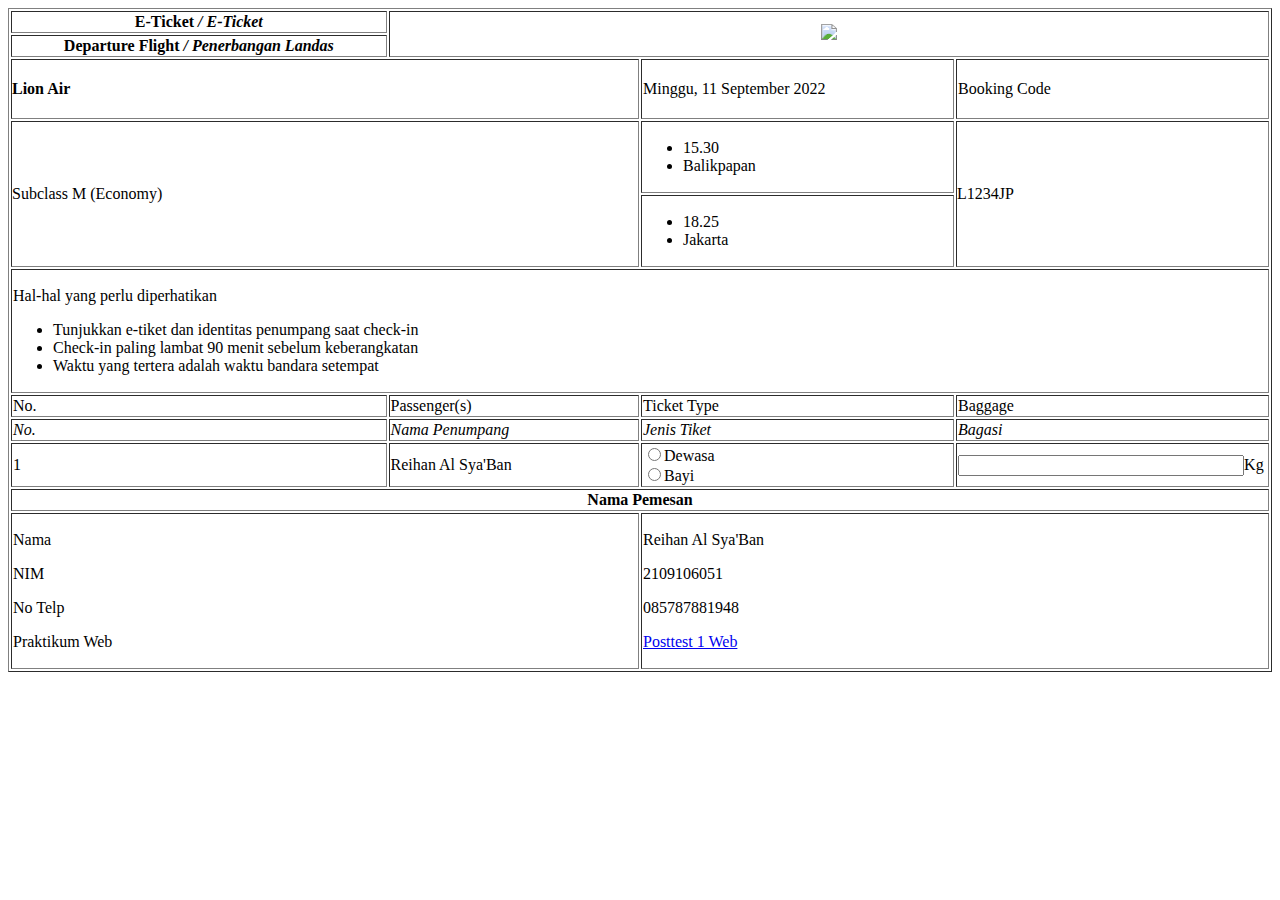
==== index.html @ 20c24223 "first commit" ====
<!DOCTYPE html>
<html lang="en">
<head>
	<meta charset="UTF-8">
	<meta name="viewport" content="width=device-width, initial-scale=1.0">
	<title>Posttest 1 - saban</title>
</head>
<body>
	<table border="1" width="100%">
		<tr>
		 <th align="center">E-Ticket <i>/ E-Ticket</i></th>
		 <td colspan="3" rowspan="2" align="center"><img src="https://1.bp.blogspot.com/-cBfGfTYoBlY/YOMgGumda6I/AAAAAAAAIuM/Q-bnZSnnUBEFjJihQVK0ZMnJAqFjpL8QgCLcBGAsYHQ/s1453/logo-traveloka.png" height="100"></td>
		</tr>
		<tr>
		 <th align="center">Departure Flight <i>/ Penerbangan Landas</i></th>
		</tr>

		<tr>
		 <th colspan="2" align="left" style="padding: 20px 0px 20px 0px;">Lion Air</th>
		 <td>Minggu, 11 September 2022</td>
		 <td>Booking Code</td>
		</tr>
		
		<tr>
		 <td colspan="2" rowspan="2" align="left" style="padding: 40px 0px 40px 0px;">Subclass M (Economy)</td>
		 <td><ul><li>15.30</li><li>Balikpapan</li></ul></td>
		 <td rowspan="2" align="left" style="padding: 40px 0px 40px 0px;">L1234JP</td>
		</tr>

		<tr>
		 <td><ul><li>18.25</li><li>Jakarta</li></ul></td>
		</tr>

		<tr>
		 <td colspan="4">
		  <p>Hal-hal yang perlu diperhatikan</p>
		  <ul>
		   <li>Tunjukkan e-tiket dan identitas penumpang saat check-in</li>
		   <li>Check-in paling lambat 90 menit sebelum keberangkatan</li>
		   <li>Waktu yang tertera adalah waktu bandara setempat</li>
		  </ul>
		 </td>
		</tr>

		<tr>
		 <td width="30%">No.</td>
		 <td width="20%">Passenger(s)</td>
		 <td width="25%">Ticket Type</td>
		 <td width="25%">Baggage</td>
		</tr>
		<tr>
		 <td><i>No.</i></td>
		 <td><i>Nama Penumpang</i></td>
		 <td><i>Jenis Tiket</i></td>
		 <td><i>Bagasi</i></td>
		</tr>
		<tr>
		 <td>1</td>
		 <td>Reihan Al Sya'Ban</td>
		 <td>
		  <input type="radio" name="type" id="type1">Dewasa
		  <br>
		  <input type="radio" name="type" id="type2">Bayi
		 </td>
		 <td>
		  <input type="text" name="baggage" id="baggage" style="width: 90%">Kg
		 </td>
		</tr>
		
		<tr>
		 <th align="center" colspan="4">Nama Pemesan</th>
		</tr>

		<tr>
		 <td colspan="2">
		  <p>Nama</p>
		  <p>NIM</p>
		  <p>No Telp</p>
		  <p>Praktikum Web</p>
		 </td>

		 <td colspan="2">
		  <p>Reihan Al Sya'Ban</p>
		  <p>2109106051</p>
		  <p>085787881948</p>
		  <p><a href="https://classroom.google.com/c/NTI3MzE4MTg1ODc2/a/NTQ3Njc1NTYwNDI4/details" target="_blank">Posttest 1 Web</a></p>
		 </td>
		</tr>
	</table>
</body>
</html>
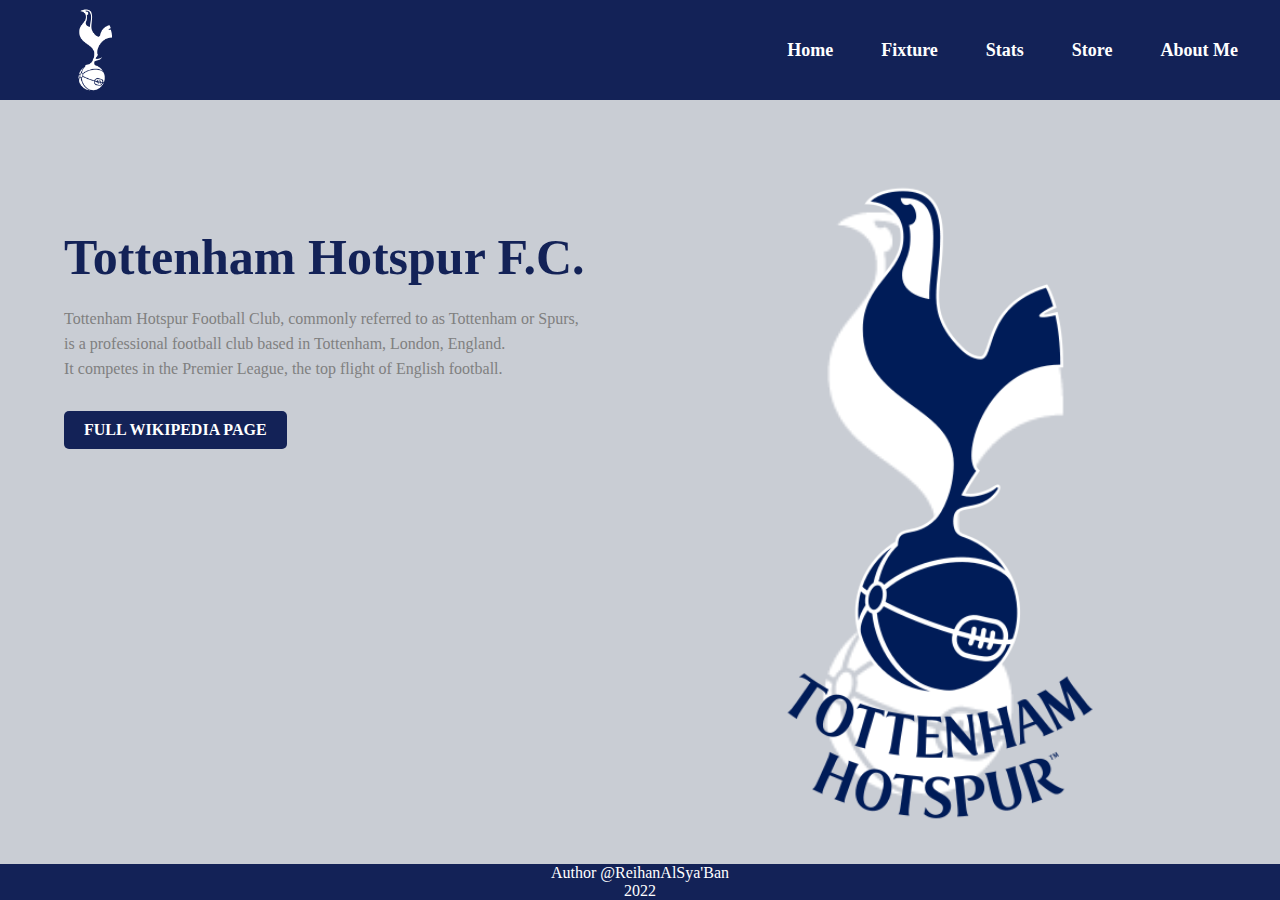
==== commit 0f4e86e3: "Posttest 2" ====
--- a/index.html
+++ b/index.html
@@ -3,89 +3,39 @@
 <head>
 	<meta charset="UTF-8">
 	<meta name="viewport" content="width=device-width, initial-scale=1.0">
-	<title>Posttest 1 - saban</title>
+	<title>Posttest 2 - saban</title>
+    <link rel="stylesheet" href="style.css">
 </head>
 <body>
-	<table border="1" width="100%">
-		<tr>
-		 <th align="center">E-Ticket <i>/ E-Ticket</i></th>
-		 <td colspan="3" rowspan="2" align="center"><img src="https://1.bp.blogspot.com/-cBfGfTYoBlY/YOMgGumda6I/AAAAAAAAIuM/Q-bnZSnnUBEFjJihQVK0ZMnJAqFjpL8QgCLcBGAsYHQ/s1453/logo-traveloka.png" height="100"></td>
-		</tr>
-		<tr>
-		 <th align="center">Departure Flight <i>/ Penerbangan Landas</i></th>
-		</tr>
+    <div class="mainpage">
+        <nav class="navbar">
+            <img src="logo.png" class="logo">
+            <ul>
+                <li><a href="#"><b>Home</b></a></li>
+                <li><a href="#"><b>Fixture</b></a></li>
+                <li><a href="#"><b>Stats</b></a></li>
+                <li><a href="#"><b>Store</b></a></li>
+                <li><a href="about.html"><b>About Me</b></a></li>
+            </ul>
+        </nav>
+        <div class="content">
+            <h1>Tottenham Hotspur F.C.</h1>
+            <p>Tottenham Hotspur Football Club, commonly referred to as Tottenham or Spurs,</p>
+            <p>is a professional football club based in Tottenham, London, England.</p>
+            <p>It competes in the Premier League, the top flight of English football.</p>
+        <a href="https://en.wikipedia.org/wiki/Tottenham_Hotspur_F.C." target="_blank">FULL WIKIPEDIA PAGE</a>
+        </div>
 
-		<tr>
-		 <th colspan="2" align="left" style="padding: 20px 0px 20px 0px;">Lion Air</th>
-		 <td>Minggu, 11 September 2022</td>
-		 <td>Booking Code</td>
-		</tr>
-		
-		<tr>
-		 <td colspan="2" rowspan="2" align="left" style="padding: 40px 0px 40px 0px;">Subclass M (Economy)</td>
-		 <td><ul><li>15.30</li><li>Balikpapan</li></ul></td>
-		 <td rowspan="2" align="left" style="padding: 40px 0px 40px 0px;">L1234JP</td>
-		</tr>
-
-		<tr>
-		 <td><ul><li>18.25</li><li>Jakarta</li></ul></td>
-		</tr>
-
-		<tr>
-		 <td colspan="4">
-		  <p>Hal-hal yang perlu diperhatikan</p>
-		  <ul>
-		   <li>Tunjukkan e-tiket dan identitas penumpang saat check-in</li>
-		   <li>Check-in paling lambat 90 menit sebelum keberangkatan</li>
-		   <li>Waktu yang tertera adalah waktu bandara setempat</li>
-		  </ul>
-		 </td>
-		</tr>
-
-		<tr>
-		 <td width="30%">No.</td>
-		 <td width="20%">Passenger(s)</td>
-		 <td width="25%">Ticket Type</td>
-		 <td width="25%">Baggage</td>
-		</tr>
-		<tr>
-		 <td><i>No.</i></td>
-		 <td><i>Nama Penumpang</i></td>
-		 <td><i>Jenis Tiket</i></td>
-		 <td><i>Bagasi</i></td>
-		</tr>
-		<tr>
-		 <td>1</td>
-		 <td>Reihan Al Sya'Ban</td>
-		 <td>
-		  <input type="radio" name="type" id="type1">Dewasa
-		  <br>
-		  <input type="radio" name="type" id="type2">Bayi
-		 </td>
-		 <td>
-		  <input type="text" name="baggage" id="baggage" style="width: 90%">Kg
-		 </td>
-		</tr>
-		
-		<tr>
-		 <th align="center" colspan="4">Nama Pemesan</th>
-		</tr>
-
-		<tr>
-		 <td colspan="2">
-		  <p>Nama</p>
-		  <p>NIM</p>
-		  <p>No Telp</p>
-		  <p>Praktikum Web</p>
-		 </td>
-
-		 <td colspan="2">
-		  <p>Reihan Al Sya'Ban</p>
-		  <p>2109106051</p>
-		  <p>085787881948</p>
-		  <p><a href="https://classroom.google.com/c/NTI3MzE4MTg1ODc2/a/NTQ3Njc1NTYwNDI4/details" target="_blank">Posttest 1 Web</a></p>
-		 </td>
-		</tr>
-	</table>
+        <div class="images">
+            <img src="logo.png" class="white">
+            <img src="logo2.png" class="blue">
+        </div>
+        <div class="footer">
+        <footer>
+            <p>Author   @ReihanAlSya'Ban</p>
+            <p>2022</p>
+        </footer>
+        </div>
+    </div>
 </body>
 </html>--- a/style.css
+++ b/style.css
@@ -0,0 +1,116 @@
+*{
+    padding: 0;
+    margin: 0;
+}
+
+.mainpage{
+    position: relative;
+    width: 100%;
+    height: 100vh;
+    background: #c9cdd4;
+}
+
+.navbar{
+    height: 100px;
+    width: 100%;
+    background: #132257;
+}
+
+.logo{
+    width: 90px;
+    height: auto;
+    padding: 5px 50px;
+}
+
+.navbar ul{
+    float: right;
+    margin-right: 20px;
+}
+
+.navbar ul li{
+    list-style: none;
+    margin: 0 10px;
+    display: inline-block;
+    line-height: 100px;
+}
+
+.navbar ul li a{
+    text-decoration: none;
+    color: white;
+    padding: 6px 12px;
+    font-size: 18px;
+    transition: .7s;
+}
+
+.navbar ul li a.active,
+.navbar ul li a:hover{
+    background: #d9ed23;
+    color: #132257;
+    border-radius: 2px;
+}
+
+.content{
+    margin-left: 5%;
+    margin-top: 10%;
+}
+
+.content h1{
+    font-size: 50px;
+    color: #132257;
+    margin-bottom: 20px;
+}
+
+.content p{
+    color: grey;
+    line-height: 25px;
+}
+
+.content a{
+    background: #132257;
+    padding: 10px 20px;
+    text-decoration: none;
+    font-weight: bold;
+    color: white;
+    display: inline-block;
+    margin: 30px 0px;
+    border-radius: 5px;
+    transition: .5s;
+}
+
+.content a.active,
+.content a:hover{
+    background: #d9ed23;
+    color: #132257;
+    border-radius: 5px;
+}
+
+.images{
+    width: 45%;
+    height: 80%;
+    position: absolute;
+    bottom: 0;
+    right: 50px;
+}
+
+.images img{
+    height: 90%;
+    position: absolute;
+    left: 50%;
+    bottom: 10;
+    transform: translateX(-50%);
+    transition: bottom 1s, left 1s;
+}
+
+.images:hover .blue{
+    left: 45%;
+}
+
+.footer{
+    position: fixed;
+    left: 0;
+    bottom: 0;
+    width: 100%;
+    background-color: #132257;
+    color: white;
+    text-align: center;
+}